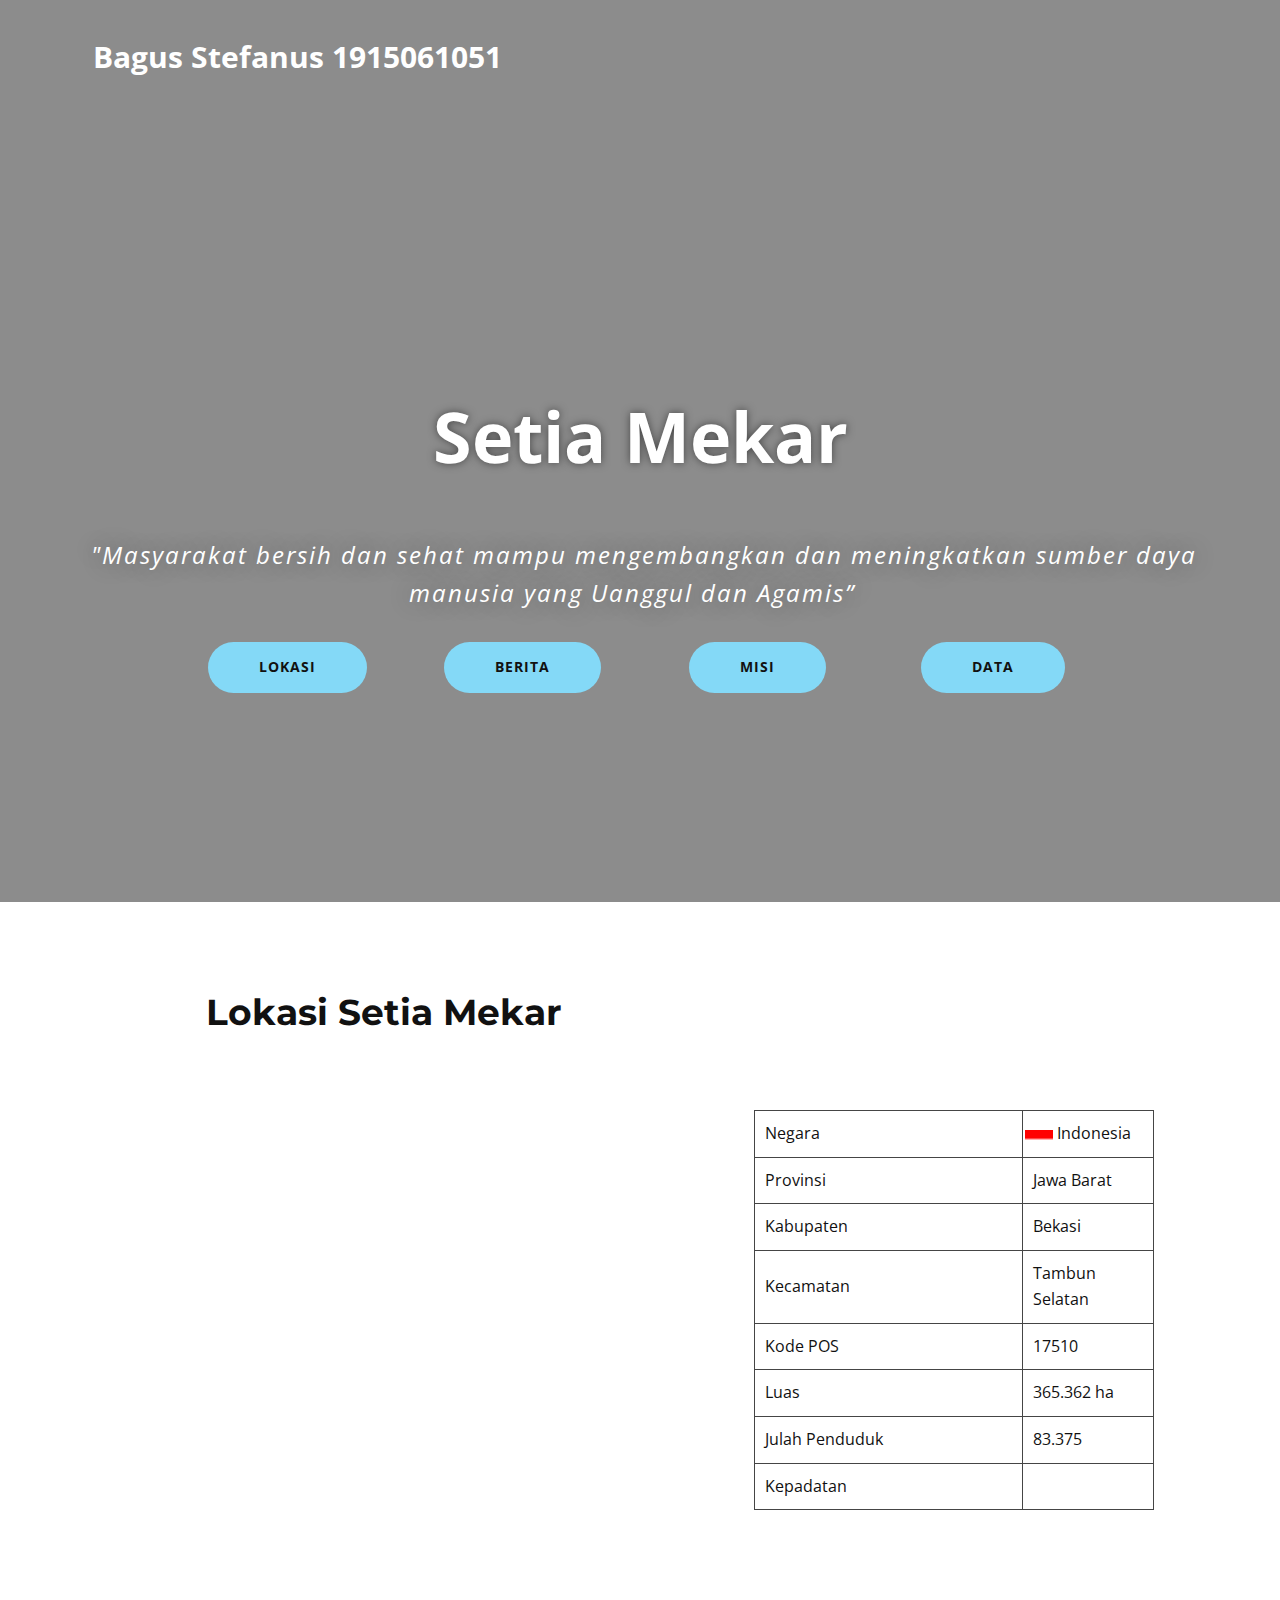
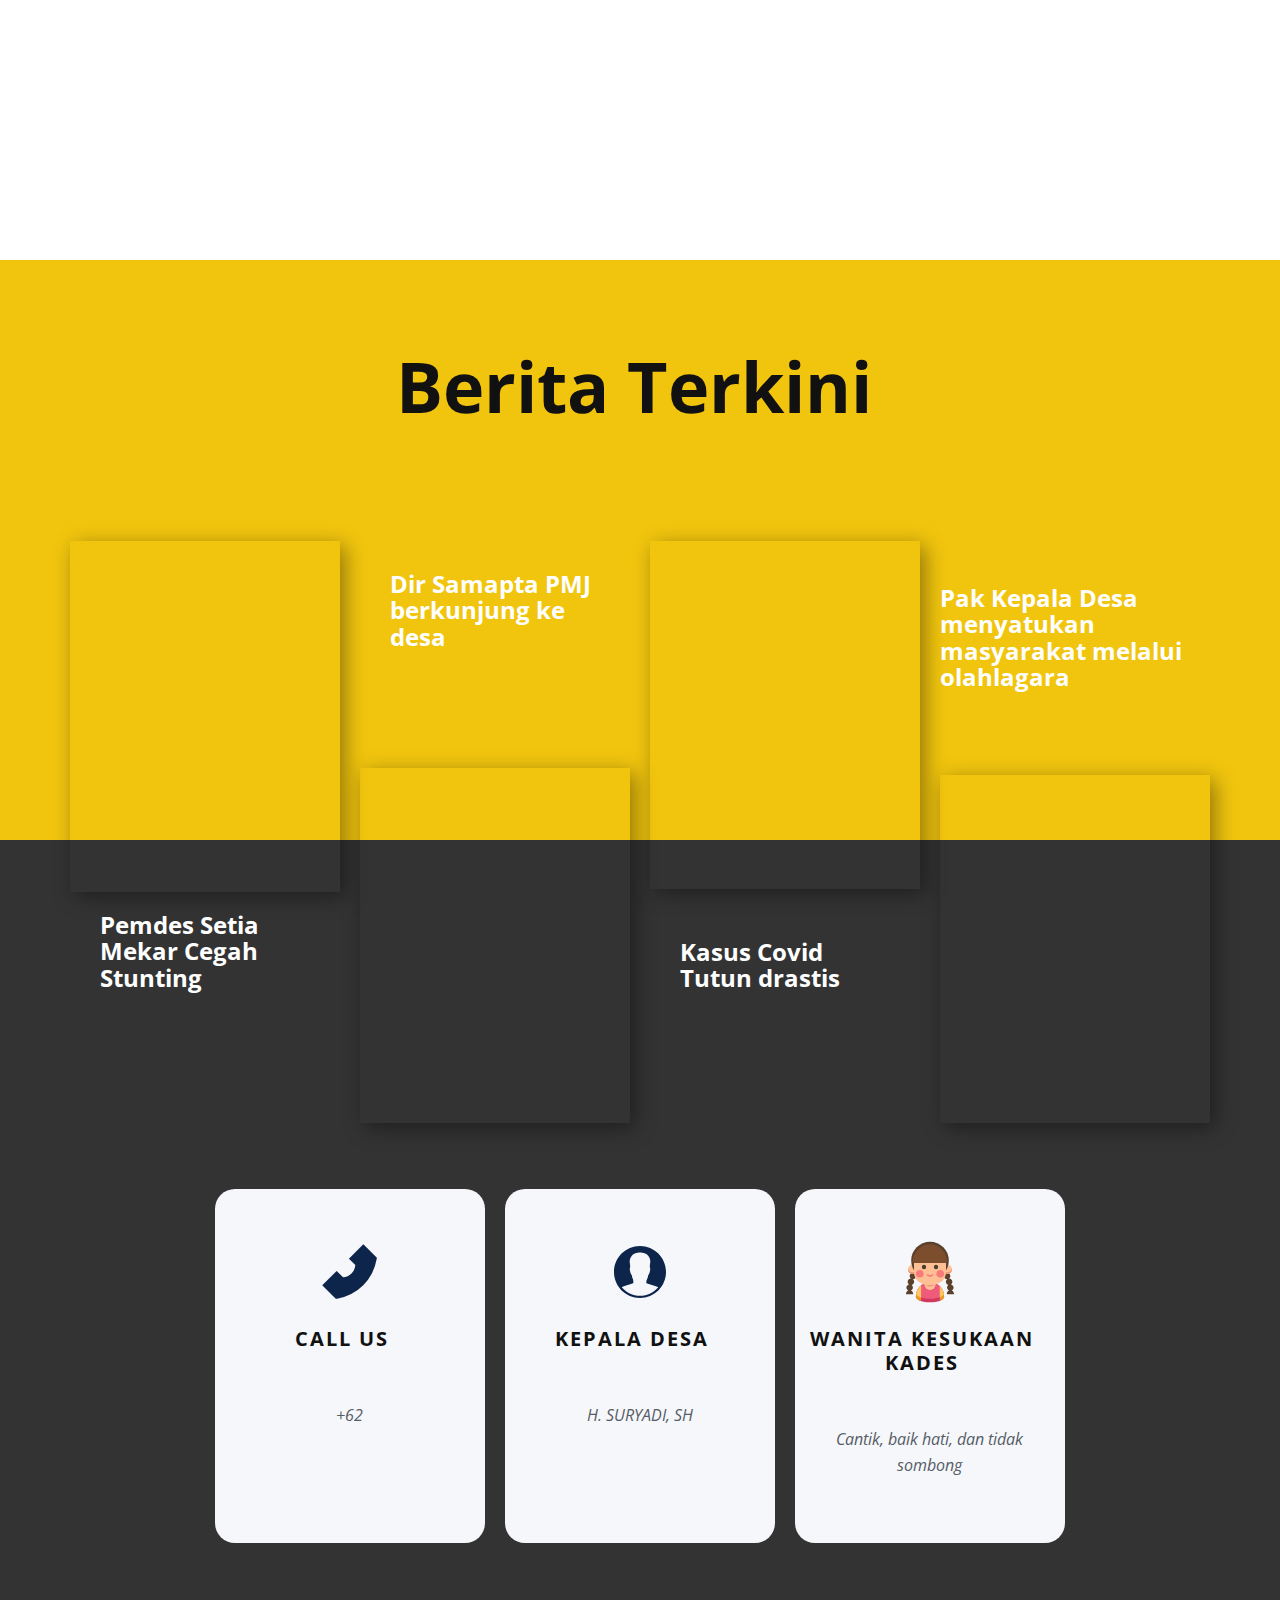
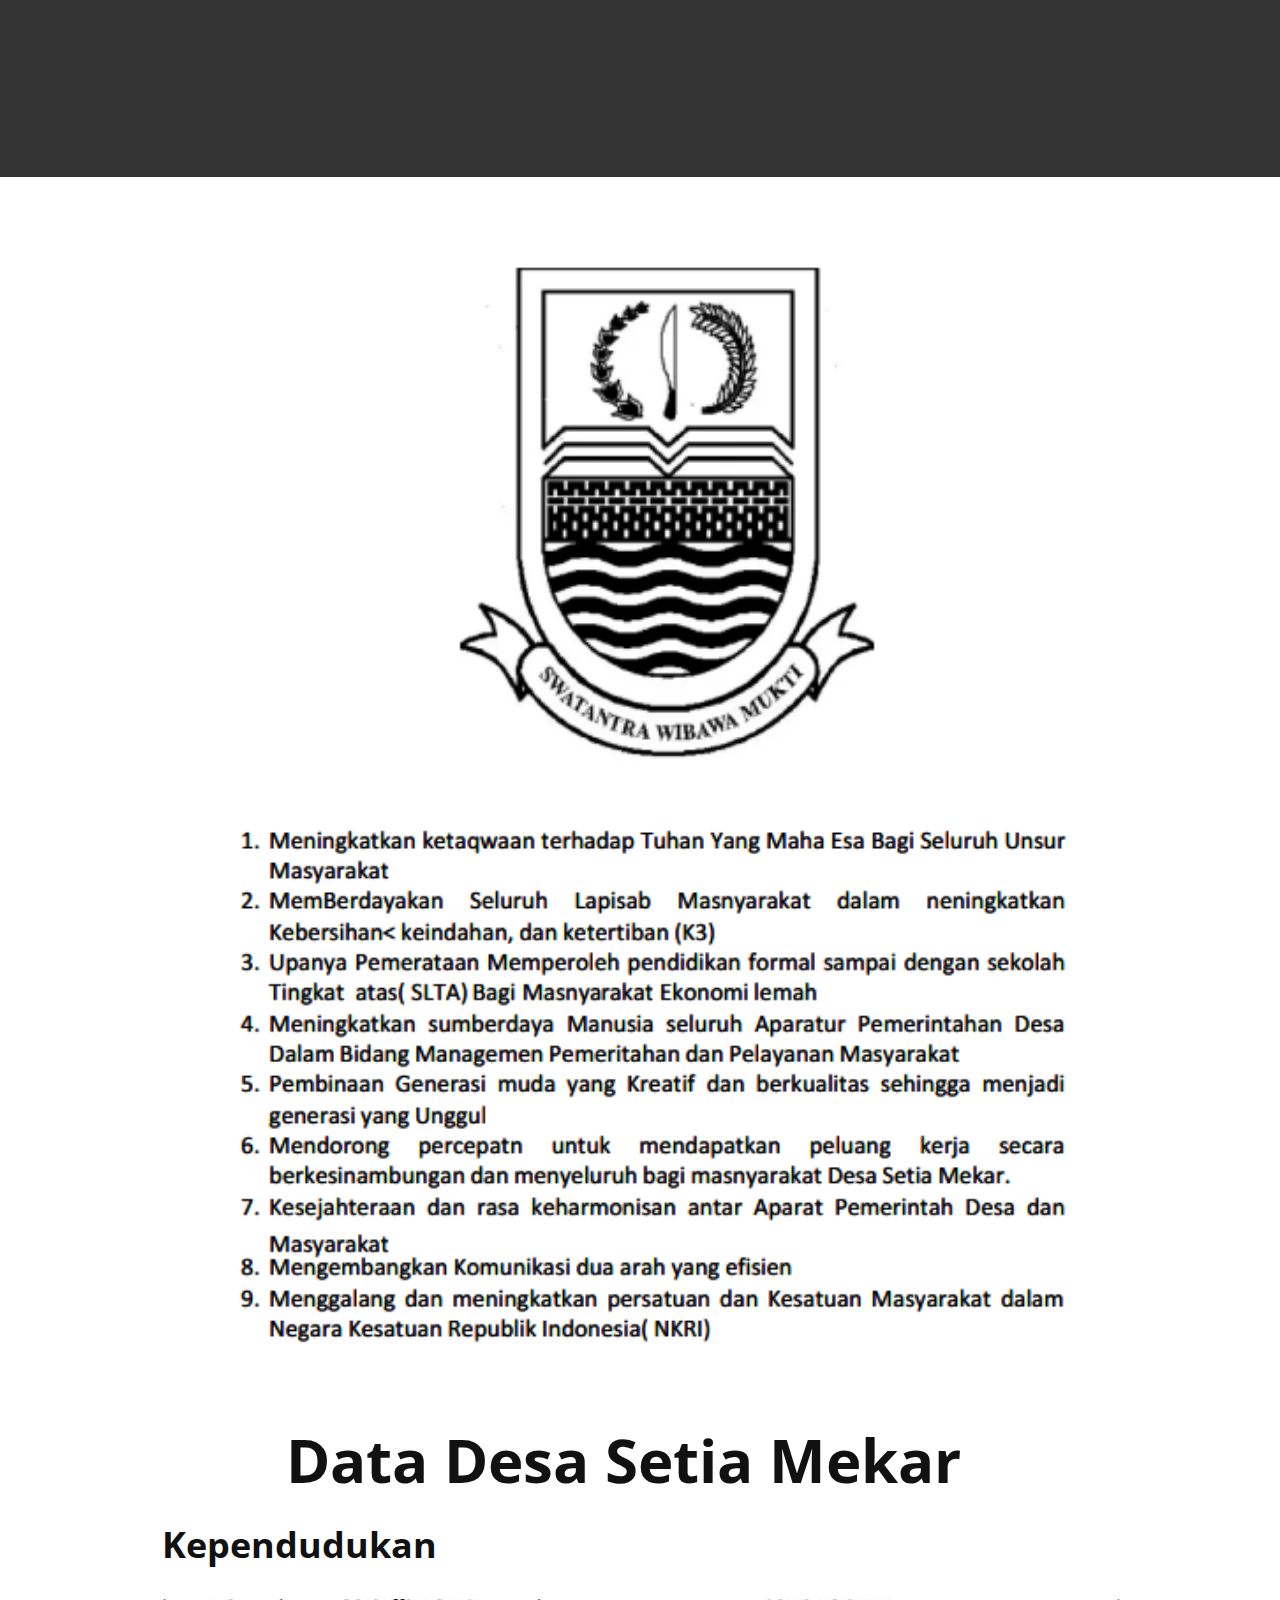
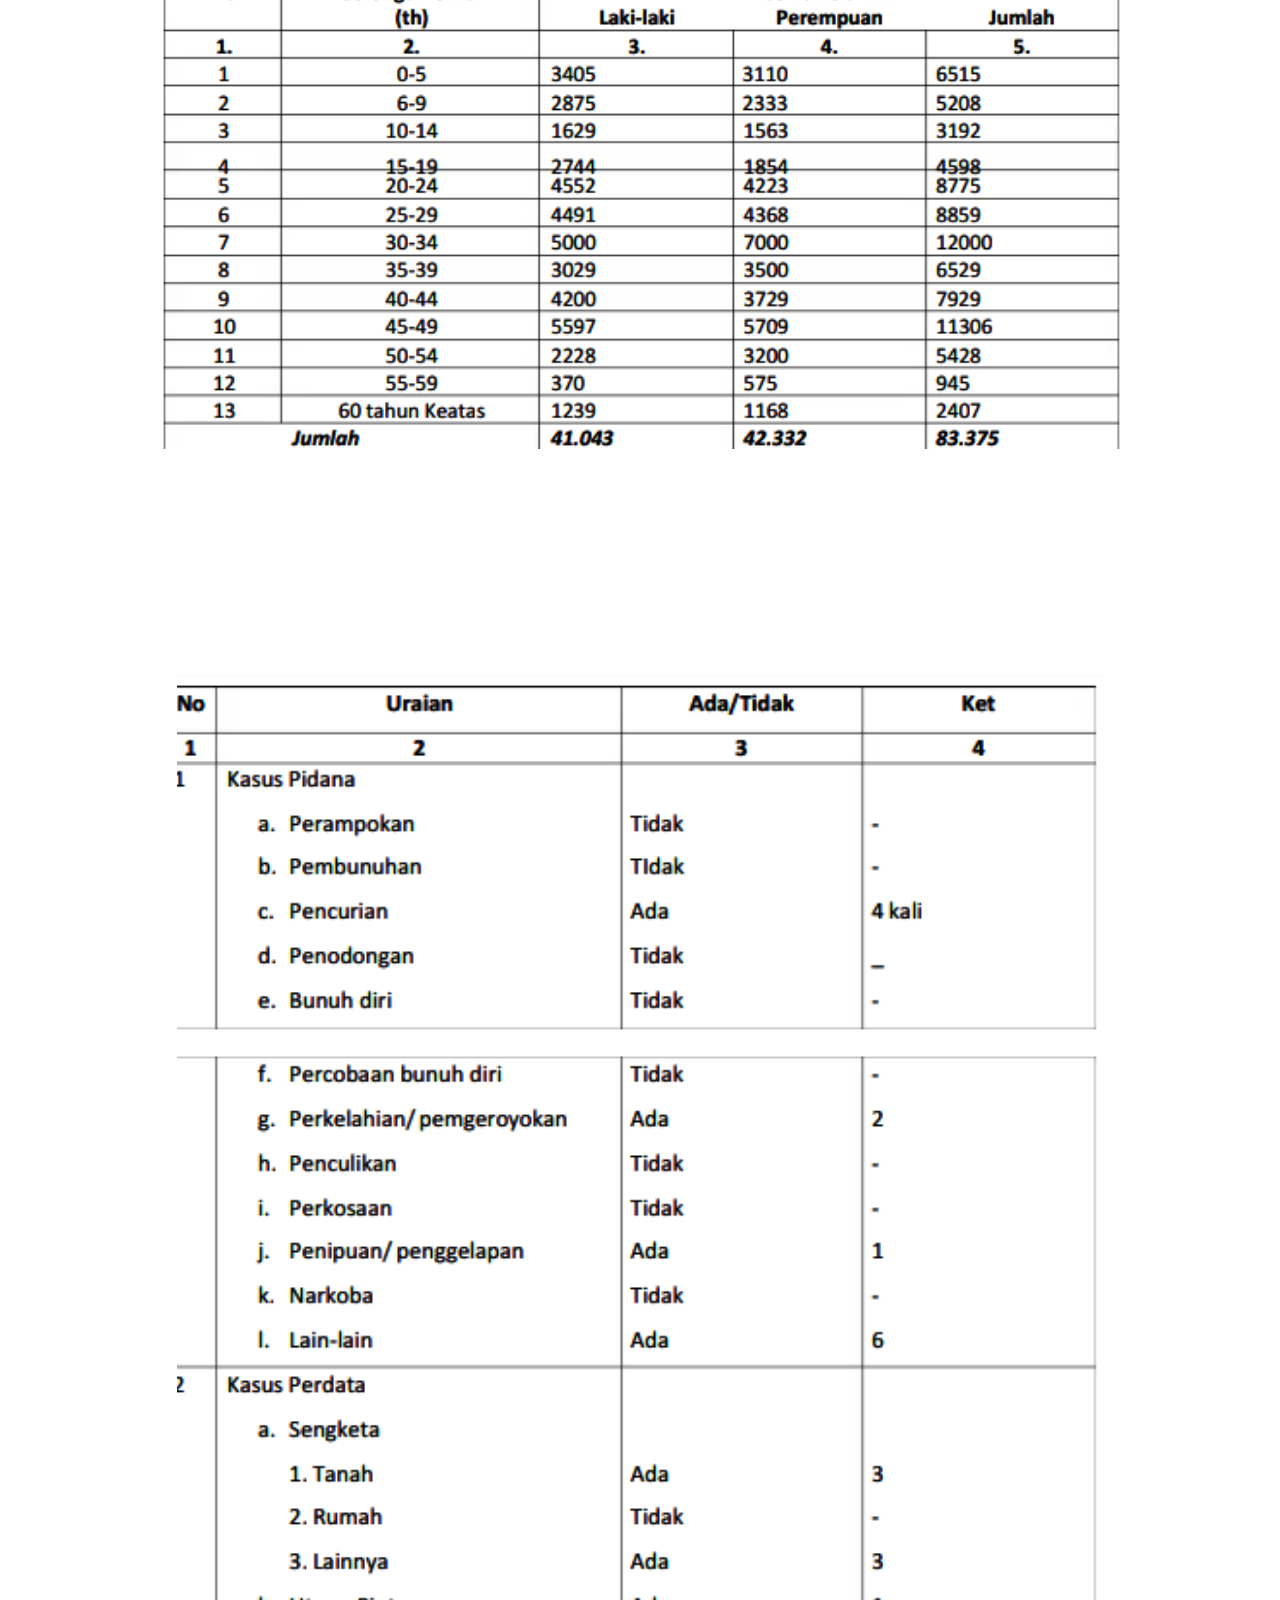
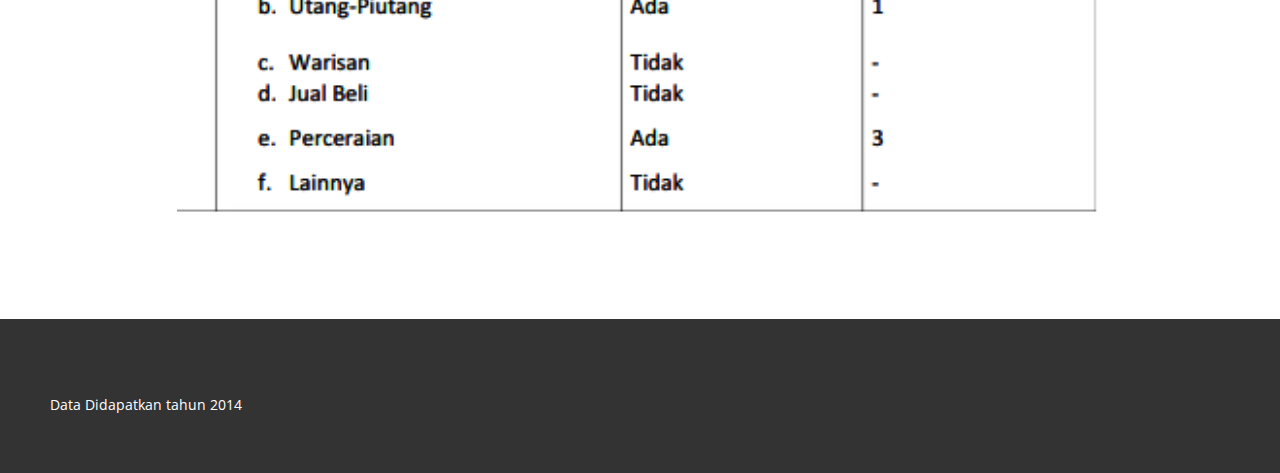
==== Home.html @ eedce9c5 "Add files via upload" ====
<!DOCTYPE html>
<html style="font-size: 16px;">
  <head>
    <meta name="viewport" content="width=device-width, initial-scale=1.0">
    <meta charset="utf-8">
    <meta name="keywords" content="​">
    <meta name="description" content="">
    <meta name="page_type" content="">
    <title>Home</title>
    <link rel="stylesheet" href="css.css" media="screen">
<link rel="stylesheet" href="Home.css" media="screen">
    <script class="u-script" type="text/javascript" src="jquery.js" defer=""></script>
    <script class="u-script" type="text/javascript" src="javas.js" defer=""></script>
    <meta name="generator" content="Nicepage 4.0.3, nicepage.com">
    <link id="u-theme-google-font" rel="stylesheet" href="https://fonts.googleapis.com/css?family=Open+Sans:300,300i,400,400i,600,600i,700,700i,800,800i">
    <link id="u-page-google-font" rel="stylesheet" href="https://fonts.googleapis.com/css?family=Montserrat:100,100i,200,200i,300,300i,400,400i,500,500i,600,600i,700,700i,800,800i,900,900i|Open+Sans:300,300i,400,400i,600,600i,700,700i,800,800i">
    
    
    
    
    
    
    
    <script type="application/ld+json">{
		"@context": "http://schema.org",
		"@type": "Organization",
		"name": ""
}</script>
    <meta name="theme-color" content="#0d244b">
    <meta property="og:title" content="Home">
    <meta property="og:type" content="website">
  </head>
  <body class="u-body u-overlap u-overlap-contrast"><header class="u-clearfix u-header u-sticky-d476 u-header" id="sec-e950"><div class="u-clearfix u-sheet u-valign-middle u-sheet-1">
        <h1 class="u-text u-text-default u-title u-text-1">Bagus Stefanus 1915061051</h1>
      </div></header>
    <section class="u-align-center u-clearfix u-image u-shading u-section-1" src="" data-image-width="231" data-image-height="149" id="sec-115c">
      <div class="u-clearfix u-sheet u-sheet-1">
        <h1 class="u-text u-text-default u-title u-text-1">Setia Mekar</h1>
        <p class="u-text u-text-default u-text-2"> &nbsp;"Masyarakat bersih dan sehat mampu mengembangkan dan
meningkatkan sumber daya manusia yang Uanggul dan Agamis”&nbsp;&nbsp;</p>
        <div class="u-expanded-width-md u-expanded-width-sm u-expanded-width-xs u-list u-list-1">
          <div class="u-repeater u-repeater-1">
            <div class="u-container-style u-list-item u-repeater-item">
              <div class="u-container-layout u-similar-container u-valign-middle u-container-layout-1">
                <a href="Home.html#sec-7c1f" data-page-id="698311248" class="u-active-white u-border-none u-btn u-btn-round u-button-style u-hover-white u-palette-2-light-1 u-radius-50 u-btn-1">LOKASI</a>
              </div>
            </div>
            <div class="u-align-center u-container-style u-list-item u-repeater-item">
              <div class="u-container-layout u-similar-container u-valign-middle u-container-layout-2">
                <a href="Home.html#sec-a1a3" data-page-id="698311248" class="u-active-white u-border-none u-btn u-btn-round u-button-style u-hover-white u-palette-2-light-1 u-radius-50 u-btn-2">Berita</a>
              </div>
            </div>
            <div class="u-align-center u-container-style u-list-item u-repeater-item">
              <div class="u-container-layout u-similar-container u-valign-middle u-container-layout-3">
                <a href="Home.html#carousel_a76b" data-page-id="698311248" class="u-active-white u-border-none u-btn u-btn-round u-button-style u-hover-white u-palette-2-light-1 u-radius-50 u-btn-3">MISI</a>
              </div>
            </div>
            <div class="u-align-center u-container-style u-list-item u-repeater-item">
              <div class="u-container-layout u-similar-container u-valign-middle u-container-layout-4">
                <a href="Home.html#sec-68e8" data-page-id="698311248" class="u-active-white u-border-none u-btn u-btn-round u-button-style u-hover-white u-palette-2-light-1 u-radius-50 u-btn-4">DATA</a>
              </div>
            </div>
          </div>
        </div>
      </div>
    </section>
    <section class="u-clearfix u-section-2" id="sec-7c1f">
      <div class="u-clearfix u-sheet u-sheet-1">
        <div class="u-clearfix u-expanded-width u-gutter-0 u-layout-wrap u-layout-wrap-1">
          <div class="u-layout">
            <div class="u-layout-row">
              <div class="u-align-center u-container-style u-layout-cell u-size-33 u-layout-cell-1">
                <div class="u-container-layout u-container-layout-1">
                  <h2 class="u-custom-font u-font-montserrat u-text u-text-1">Lokasi Setia Mekar</h2>
                  <div class="u-grey-light-2 u-map u-map-1" data-animation-name="fadeIn" data-animation-duration="1000" data-animation-delay="0" data-animation-direction="Down">
                    <div class="embed-responsive">
                      <iframe class="embed-responsive-item" src="//maps.google.com/maps?output=embed&amp;q=Kec.%20Tambun%20Sel.%0ABekasi%0AJawa%20Barat&amp;z=12&amp;t=m" data-map="[base64]"></iframe>
                    </div>
                  </div>
                </div>
              </div>
              <div class="u-align-center u-container-style u-layout-cell u-shape-rectangle u-size-27 u-layout-cell-2">
                <div class="u-container-layout u-container-layout-2">
                  <div class="u-table u-table-responsive u-table-1">
                    <table class="u-table-entity">
                      <colgroup>
                        <col width="67.3%">
                        <col width="32.7%">
                      </colgroup>
                      <tbody class="u-table-body">
                        <tr style="height: 34px;">
                          <td class="u-border-1 u-border-grey-dark-1 u-table-cell u-table-cell-1">Negara</td>
                          <td class="u-border-1 u-border-grey-dark-1 u-table-cell">&nbsp; &nbsp; &nbsp; Indonesia</td>
                        </tr>
                        <tr style="height: 28px;">
                          <td class="u-border-1 u-border-grey-dark-1 u-table-cell">Provinsi</td>
                          <td class="u-border-1 u-border-grey-dark-1 u-table-cell">Jawa Barat</td>
                        </tr>
                        <tr style="height: 32px;">
                          <td class="u-border-1 u-border-grey-dark-1 u-table-cell">Kabupaten</td>
                          <td class="u-border-1 u-border-grey-dark-1 u-table-cell">Bekasi</td>
                        </tr>
                        <tr style="height: 73px;">
                          <td class="u-border-1 u-border-grey-dark-1 u-table-cell">Kecamatan</td>
                          <td class="u-border-1 u-border-grey-dark-1 u-table-cell">Tambun Selatan</td>
                        </tr>
                        <tr style="height: 28px;">
                          <td class="u-border-1 u-border-grey-dark-1 u-table-cell">Kode POS</td>
                          <td class="u-border-1 u-border-grey-dark-1 u-table-cell">17510</td>
                        </tr>
                        <tr style="height: 46px;">
                          <td class="u-border-1 u-border-grey-dark-1 u-table-cell">Luas</td>
                          <td class="u-border-1 u-border-grey-dark-1 u-table-cell">365.362 ha</td>
                        </tr>
                        <tr style="height: 46px;">
                          <td class="u-border-1 u-border-grey-dark-1 u-table-cell">Julah Penduduk</td>
                          <td class="u-border-1 u-border-grey-dark-1 u-table-cell">83.375</td>
                        </tr>
                        <tr style="height: 46px;">
                          <td class="u-border-1 u-border-grey-dark-1 u-table-cell">Kepadatan</td>
                          <td class="u-border-1 u-border-grey-dark-1 u-table-cell"></td>
                        </tr>
                      </tbody>
                    </table>
                  </div>
                  <img class="u-image u-image-default u-preserve-proportions u-image-1" src="23px-Flag_of_Indonesia.svg.png" alt="" data-image-width="23" data-image-height="15">
                </div>
              </div>
            </div>
          </div>
        </div>
      </div>
    </section>
    <section class="u-align-center u-clearfix u-grey-80 u-section-3" id="sec-a1a3">
      <div class="u-container-style u-expanded-width u-group u-palette-3-base u-shape-rectangle u-group-1">
        <div class="u-container-layout u-container-layout-1">
          <h1 class="u-text u-title u-text-1">Berita Terkini</h1>
        </div>
      </div>
      <div class="u-clearfix u-gutter-20 u-layout-wrap u-layout-wrap-1">
        <div class="u-layout">
          <div class="u-layout-row">
            <div class="u-size-15 u-size-30-md">
              <div class="u-layout-col">
                <div class="u-container-style u-image u-layout-cell u-size-40 u-image-1" data-image-width="542" data-image-height="359">
                  <div class="u-container-layout u-container-layout-2"></div>
                </div>
                <div class="u-container-style u-hidden-md u-hidden-sm u-hidden-xs u-layout-cell u-size-20 u-layout-cell-2" wfd-invisible="true">
                  <div class="u-container-layout u-container-layout-3">
                    <h1 class="u-text u-text-default u-title u-text-2">
                      <a class="u-active-none u-border-none u-btn u-button-link u-button-style u-hover-none u-none u-text-white u-btn-1" href="https://www.google.com/url?sa=i&amp;url=https%3A%2F%2Fradarbekasi.id%2F2020%2F01%2F19%2Fpemdes-setiamekar-cegah-stunting%2F&amp;psig=AOvVaw2ZTSIqa7djpMjHJnnW5Iwo&amp;ust=1638883970744000&amp;source=images&amp;cd=vfe&amp;ved=0CA0Q3YkBahcKEwjw0NXbpM_0AhUAAAAAHQAAAAAQNA">Pemdes Setia Mekar Cegah Stunting</a>
                    </h1>
                  </div>
                </div>
              </div>
            </div>
            <div class="u-size-15 u-size-30-md">
              <div class="u-layout-col">
                <div class="u-container-style u-hidden-md u-hidden-sm u-hidden-xs u-layout-cell u-size-20 u-layout-cell-3" wfd-invisible="true">
                  <div class="u-container-layout u-valign-top u-container-layout-4">
                    <h1 class="u-text u-text-default u-title u-text-3">
                      <a class="u-active-none u-border-none u-btn u-button-link u-button-style u-hover-none u-none u-text-white u-btn-2" href="https://www.google.com/url?sa=i&amp;url=https%3A%2F%2F86news.co%2F2021%2F08%2F13%2Fdir-samapta-pmj-berkunjung-ke-ktj-desa-setia-mekar-tambun%2F&amp;psig=AOvVaw2ZTSIqa7djpMjHJnnW5Iwo&amp;ust=1638883970744000&amp;source=images&amp;cd=vfe&amp;ved=0CA0Q3YkBahcKEwjw0NXbpM_0AhUAAAAAHQAAAAAQOg"> Dir Samapta PMJ berkunjung ke desa</a>
                    </h1>
                  </div>
                </div>
                <div class="u-container-style u-image u-layout-cell u-size-40 u-image-2" data-image-width="1280" data-image-height="853">
                  <div class="u-container-layout u-container-layout-5"></div>
                </div>
              </div>
            </div>
            <div class="u-size-15 u-size-30-md">
              <div class="u-layout-col">
                <div class="u-container-style u-image u-layout-cell u-size-40 u-image-3" data-image-width="562" data-image-height="400">
                  <div class="u-container-layout u-container-layout-6"></div>
                </div>
                <div class="u-container-style u-hidden-md u-hidden-sm u-hidden-xs u-layout-cell u-size-20 u-layout-cell-6" wfd-invisible="true">
                  <div class="u-container-layout u-container-layout-7">
                    <h1 class="u-text u-text-default u-title u-text-4">
                      <a class="u-active-none u-border-none u-btn u-button-link u-button-style u-hover-none u-none u-text-white u-btn-3" href="https://www.google.com/url?sa=i&amp;url=https%3A%2F%2Fposkota.co.id%2F2021%2F07%2F31%2Fkasus-covid-19-di-desa-setia-mekar-kabupaten-bekasi-turun-drastis&amp;psig=AOvVaw2ZTSIqa7djpMjHJnnW5Iwo&amp;ust=1638883970744000&amp;source=images&amp;cd=vfe&amp;ved=0CA0Q3YkBahcKEwjw0NXbpM_0AhUAAAAAHQAAAAAQQA">Kasus Covid Tutun drastis</a>
                    </h1>
                  </div>
                </div>
              </div>
            </div>
            <div class="u-size-15 u-size-30-md">
              <div class="u-layout-col">
                <div class="u-container-style u-hidden-md u-hidden-sm u-hidden-xs u-layout-cell u-size-20 u-layout-cell-7" wfd-invisible="true">
                  <div class="u-container-layout u-container-layout-8">
                    <h1 class="u-text u-title u-text-5">
                      <a class="u-active-none u-border-none u-btn u-button-link u-button-style u-hover-none u-none u-text-white u-btn-4" href="https://www.google.com/url?sa=i&amp;url=https%3A%2F%2Fdemokratis.co.id%2Fkepala-desa-setiamekar-tambun-selatan-h-suryadi-sh-persatukan-masyarakat-melalui-olahraga%2F&amp;psig=AOvVaw2ZTSIqa7djpMjHJnnW5Iwo&amp;ust=1638883970744000&amp;source=images&amp;cd=vfe&amp;ved=0CA0Q3YkBahcKEwjw0NXbpM_0AhUAAAAAHQAAAAAQRg">Pak Kepala Desa menyatukan masyarakat melalui olahlagara</a>
                    </h1>
                  </div>
                </div>
                <div class="u-container-style u-image u-layout-cell u-size-40 u-image-4" data-image-width="550" data-image-height="769">
                  <div class="u-container-layout u-container-layout-9"></div>
                </div>
              </div>
            </div>
          </div>
        </div>
      </div>
      <div class="u-list u-list-1">
        <div class="u-repeater u-repeater-1">
          <div class="u-align-center u-container-style u-list-item u-palette-5-light-3 u-radius-20 u-repeater-item u-shape-round u-list-item-1">
            <div class="u-container-layout u-similar-container u-container-layout-10"><span class="u-custom-item u-icon u-icon-circle u-text-palette-1-base u-icon-1"><svg class="u-svg-link" preserveAspectRatio="xMidYMin slice" viewBox="0 0 24 24" style=""><use xmlns:xlink="http://www.w3.org/1999/xlink" xlink:href="#svg-872f"></use></svg><svg class="u-svg-content" viewBox="0 0 24 24" id="svg-872f"><g id="Layer_2"><path d="M11.59,7,14,9.4A5,5,0,0,1,9.4,14L7,11.59,1.59,17l5.07,5.07L7.16,22A18,18,0,0,0,22,7.16l.08-.51L17,1.59Z"></path>
</g></svg></span>
              <h5 class="u-text u-text-6">Call Us</h5>
              <p class="u-text u-text-palette-5-dark-2 u-text-7">+62</p>
            </div>
          </div>
          <div class="u-align-center u-container-style u-list-item u-palette-5-light-3 u-radius-20 u-repeater-item u-shape-round u-list-item-2">
            <div class="u-container-layout u-similar-container u-container-layout-11"><span class="u-custom-item u-icon u-icon-circle u-icon-2"><svg class="u-svg-link" preserveAspectRatio="xMidYMin slice" viewBox="0 0 512 512" style=""><use xmlns:xlink="http://www.w3.org/1999/xlink" xlink:href="#svg-a171"></use></svg><svg class="u-svg-content" viewBox="0 0 512 512" id="svg-a171" style="enable-background:new 0 0 512 512;"><path d="M256,48C141.1,48,48,141.1,48,256c0,114.9,93.1,208,208,208c114.9,0,208-93.1,208-208C464,141.1,370.9,48,256,48z   M256,446.7c-58.6,0-111.1-26.6-146.1-68.3c17.8-7.7,62.2-23.7,90.3-31.9c2.2-0.7,2.6-0.8,2.6-10.7c0-10.6-1.2-18.1-3.8-23.6  c-3.5-7.5-7.7-20.2-9.2-31.6c-4.2-4.9-9.9-14.5-13.6-32.9c-3.2-16.2-1.7-22.1,0.4-27.6c0.2-0.6,0.5-1.2,0.6-1.8  c0.8-3.7-0.3-23.5-3.1-38.8c-1.9-10.5,0.5-32.8,15-51.3c9.1-11.7,26.6-26,58-28l17.5,0c31.9,2,49.4,16.3,58.5,28  c14.5,18.5,16.9,40.8,14.9,51.3c-2.8,15.3-3.9,35-3.1,38.8c0.1,0.6,0.4,1.2,0.6,1.7c2.1,5.5,3.7,11.4,0.4,27.6  c-3.7,18.4-9.4,28-13.6,32.9c-1.5,11.4-5.7,24-9.2,31.6c-3.3,6.9-6.6,15.1-6.6,23.3c0,9.9,0.4,10,2.7,10.7  c26.7,7.9,72.7,23.8,93,32.1C367.2,420,314.7,446.7,256,446.7z"></path></svg></span>
              <h5 class="u-text u-text-8">Kepala desa</h5>
              <p class="u-text u-text-palette-5-dark-2 u-text-9"> H. SURYADI, SH</p>
            </div>
          </div>
          <div class="u-align-center u-container-style u-list-item u-palette-5-light-3 u-radius-20 u-repeater-item u-shape-round u-list-item-3">
            <div class="u-container-layout u-similar-container u-container-layout-12"><span class="u-custom-item u-icon u-icon-circle u-icon-3"><svg class="u-svg-link" preserveAspectRatio="xMidYMin slice" viewBox="0 0 512 512" style=""><use xmlns:xlink="http://www.w3.org/1999/xlink" xlink:href="#svg-7105"></use></svg><svg class="u-svg-content" viewBox="0 0 512 512" id="svg-7105"><path d="M429.639,404.189c8.939-4.113,15.15-13.143,15.15-23.627c0-12.37-8.642-22.715-20.215-25.346  c6.208-4.752,10.215-12.234,10.215-20.654c0-14.359-11.641-26-26-26c-0.235,0-0.468,0.011-0.701,0.018  c6.483-4.729,10.701-12.379,10.701-21.018c0-14.359-11.641-26-26-26s-26,11.641-26,26s11.641,26,26,26  c0.234,0,0.467-0.012,0.701-0.018c-6.484,4.728-10.701,12.378-10.701,21.018c0,12.369,8.641,22.714,20.214,25.346  c-6.207,4.751-10.214,12.232-10.214,20.654c0,10.616,6.366,19.74,15.487,23.779c-9.978,4.325-17.229,14.427-18.194,26.471  c-0.119,1.48,0.979,2.75,2.355,2.75h53.41c1.378,0,2.475-1.27,2.354-2.75C447.226,418.621,439.807,408.423,429.639,404.189z" fill="#5B412C"></path><path d="M119.212,261.563c-14.359,0-26,11.641-26,26c0,8.639,4.218,16.289,10.701,21.018  c-0.233-0.007-0.466-0.018-0.701-0.018c-14.359,0-26,11.641-26,26c0,8.42,4.007,15.902,10.215,20.654  c-11.573,2.631-20.215,12.976-20.215,25.346c0,10.484,6.21,19.514,15.15,23.627c-10.168,4.233-17.587,14.432-18.565,26.623  c-0.118,1.48,0.979,2.75,2.356,2.75h53.41c1.378,0,2.475-1.27,2.355-2.75c-0.966-12.044-8.217-22.146-18.194-26.471  c9.121-4.039,15.487-13.163,15.487-23.779c0-8.422-4.007-15.903-10.214-20.654c11.573-2.632,20.214-12.977,20.214-25.346  c0-8.64-4.217-16.29-10.701-21.018c0.234,0.006,0.467,0.018,0.701,0.018c14.359,0,26-11.641,26-26S133.572,261.563,119.212,261.563z  " fill="#5B412C"></path><circle cx="116.731" cy="235.501" fill="#FFBF94" r="36.537"></circle><path d="M116.732,257.858c-17.753,0-32.542-12.662-35.844-29.447c-0.451,2.294-0.693,4.663-0.693,7.09  c0,20.178,16.358,36.536,36.537,36.536s36.536-16.358,36.536-36.536c0-2.427-0.242-4.796-0.693-7.09  C149.274,245.196,134.484,257.858,116.732,257.858z" fill="#ED9572"></path><circle cx="395.27" cy="235.501" fill="#FFBF94" r="36.537"></circle><path d="M395.27,257.858c-17.752,0-32.542-12.662-35.843-29.447c-0.451,2.294-0.693,4.663-0.693,7.09  c0,20.178,16.357,36.536,36.536,36.536s36.537-16.358,36.537-36.536c0-2.427-0.242-4.796-0.693-7.09  C427.812,245.196,413.021,257.858,395.27,257.858z" fill="#ED9572"></path><circle cx="256.001" cy="164.063" fill="#5B412C" r="150.5"></circle><path d="M368.882,451.68c0,62.344-225.762,62.344-225.762,0c0-62.342,50.538-112.881,112.881-112.881  C318.344,338.799,368.882,389.338,368.882,451.68z" fill="#D1375F"></path><path d="M256,338.799c-55.722,0-102.008,40.376-111.212,93.467c19.419,50.416,203.005,50.416,222.424,0  C358.009,379.175,311.723,338.799,256,338.799z" fill="#EF5B7B"></path><circle cx="256.001" cy="354.926" fill="#FFBF94" r="44.716"></circle><path d="M256,310.209c-19.94,0-36.826,13.057-42.592,31.084c5.766,18.027,22.651,31.083,42.592,31.083  c19.941,0,36.827-13.056,42.592-31.083C292.827,323.266,275.941,310.209,256,310.209z" fill="#ED9572"></path><path d="M383.997,180.969c-2.857-68.226-55.772-122.666-127.966-122.696v-0.001c-0.01,0-0.02,0-0.03,0  c-0.01,0-0.02,0-0.03,0v0.001c-72.193,0.03-125.108,54.471-127.966,122.696h-0.124v78.526h0.124  c2.857,68.224,60.131,100.864,127.966,100.884l0,0c0.011,0,0.021,0,0.03,0c0.011,0,0.021,0,0.03,0l0,0  c67.835-0.02,125.109-32.66,127.966-100.884h0.124v-78.526H383.997z" fill="#FFBF94"></path><path d="M143.12,451.68c0,17.054,16.9,29.436,41.444,37.159V364.302C159.272,385.002,143.12,416.448,143.12,451.68z" fill="#E89C21"></path><path d="M368.882,451.68c0-31.801-13.157-60.522-34.318-81.038v115.745  C355.194,478.597,368.882,467.029,368.882,451.68z" fill="#E89C21"></path><path d="M144.789,432.266c4.819,12.511,19.754,21.914,39.775,28.215v-96.183  C164.026,381.108,149.514,405.005,144.789,432.266z" fill="#FFC866"></path><path d="M367.213,432.266c-4.159-23.99-15.897-45.376-32.649-61.62v87.376  C350.968,451.824,362.985,443.242,367.213,432.266z" fill="#FFC866"></path><circle cx="174.203" cy="269.855" fill="#F97A7A" r="30.538"></circle><circle cx="337.799" cy="269.855" fill="#F97A7A" r="30.538"></circle><circle cx="208.045" cy="216.414" fill="#493E2F" r="17.45"></circle><circle cx="304.145" cy="216.414" fill="#493E2F" r="17.45"></circle><path d="M256.545,293.734c-9.077,0-18.154-3.455-25.064-10.365c-2.343-2.344-2.343-6.143,0-8.486  c2.343-2.342,6.143-2.342,8.485,0c9.144,9.145,24.018,9.143,33.16,0c2.343-2.342,6.143-2.342,8.485,0  c2.343,2.344,2.343,6.143,0,8.486C274.7,290.279,265.623,293.734,256.545,293.734z" fill="#F97A7A"></path><path d="M128.307,183.563c-6.588,0-11.832-6.066-11.264-13.149C123.215,93.44,183.072,33.041,256,33.041  c72.929,0,132.786,60.399,138.958,137.372c0.568,7.083-4.676,13.149-11.265,13.149H128.307z" fill="#7C4E2E"></path></svg></span>
              <h5 class="u-text u-text-10">Wanita kesukaan kades</h5>
              <p class="u-text u-text-palette-5-dark-2 u-text-11">Cantik, baik hati, dan tidak sombong</p>
            </div>
          </div>
        </div>
      </div>
    </section>
    <section class="u-align-center u-clearfix u-image u-section-4" id="carousel_a76b">
      <div class="u-clearfix u-sheet u-valign-middle-sm u-valign-middle-xs u-sheet-1">
        <img src="sasasasasa.png" alt="" class="u-expanded-width-sm u-expanded-width-xs u-image u-image-round u-radius-20 u-image-1" data-image-width="260" data-image-height="278">
        <img class="u-image u-image-default u-image-2" src="loololol.png" alt="" data-image-width="492" data-image-height="315">
      </div>
    </section>
    <section class="u-clearfix u-section-5" id="sec-68e8">
      <div class="u-clearfix u-sheet u-sheet-1">
        <h1 class="u-text u-text-default u-text-1">Data Desa Setia Mekar</h1>
        <h2 class="u-subtitle u-text u-text-default u-text-2">Kependudukan</h2>
        <img class="u-image u-image-default u-image-1" src="anakbabi.png" alt="" data-image-width="565" data-image-height="301">
      </div>
    </section>
    <section class="u-clearfix u-section-6" id="sec-2813">
      <div class="u-clearfix u-sheet u-sheet-1">
        <img class="u-image u-image-default u-image-1" src="asjsaksalkasklas.png" alt="" data-image-width="500" data-image-height="595">
      </div>
    </section>
    
    
    <footer class="u-clearfix u-footer u-grey-80" id="sec-3f3a"><div class="u-clearfix u-sheet u-sheet-1">
        <div class="u-align-center u-container-style u-group u-group-1">
          <div class="u-container-layout u-valign-middle u-container-layout-1">
            <p class="u-small-text u-text u-text-variant u-text-1">Data Didapatkan tahun 2014</p>
          </div>
        </div>
      </div></footer>

  </body>
</html>
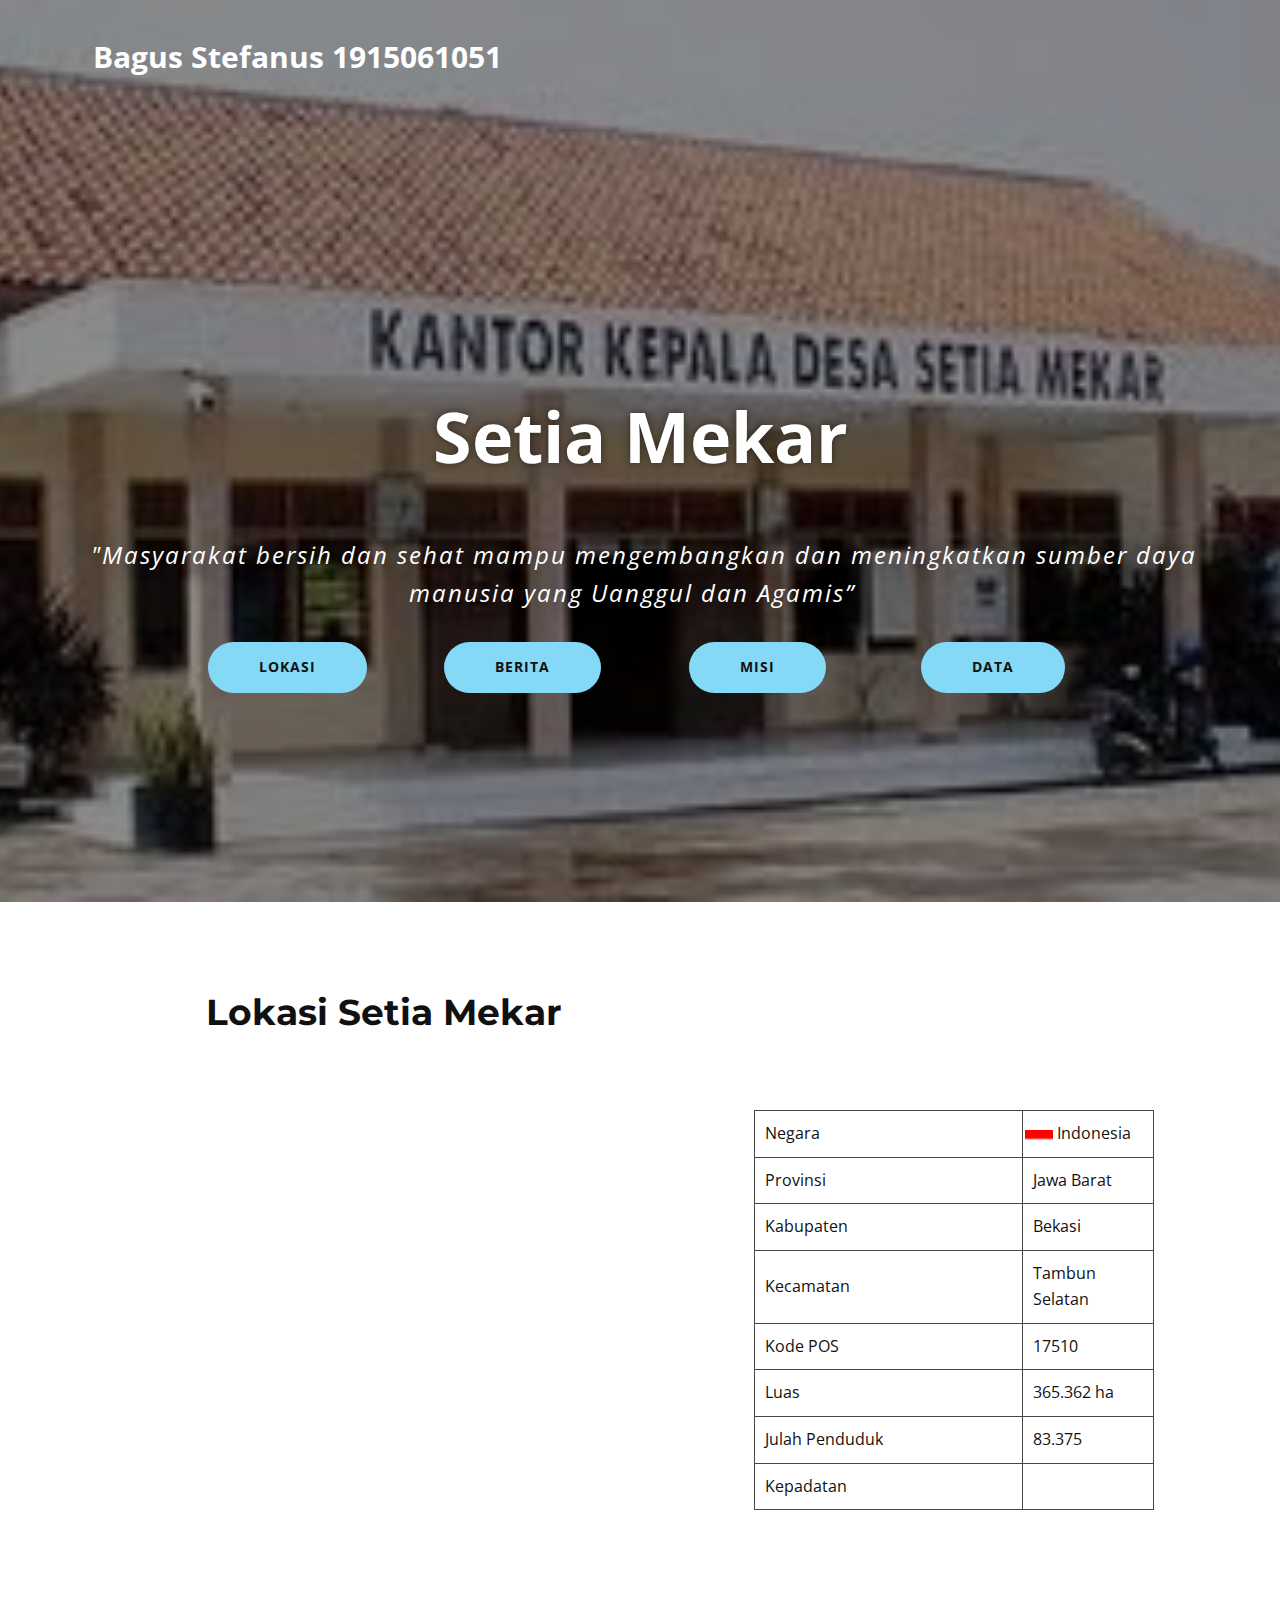
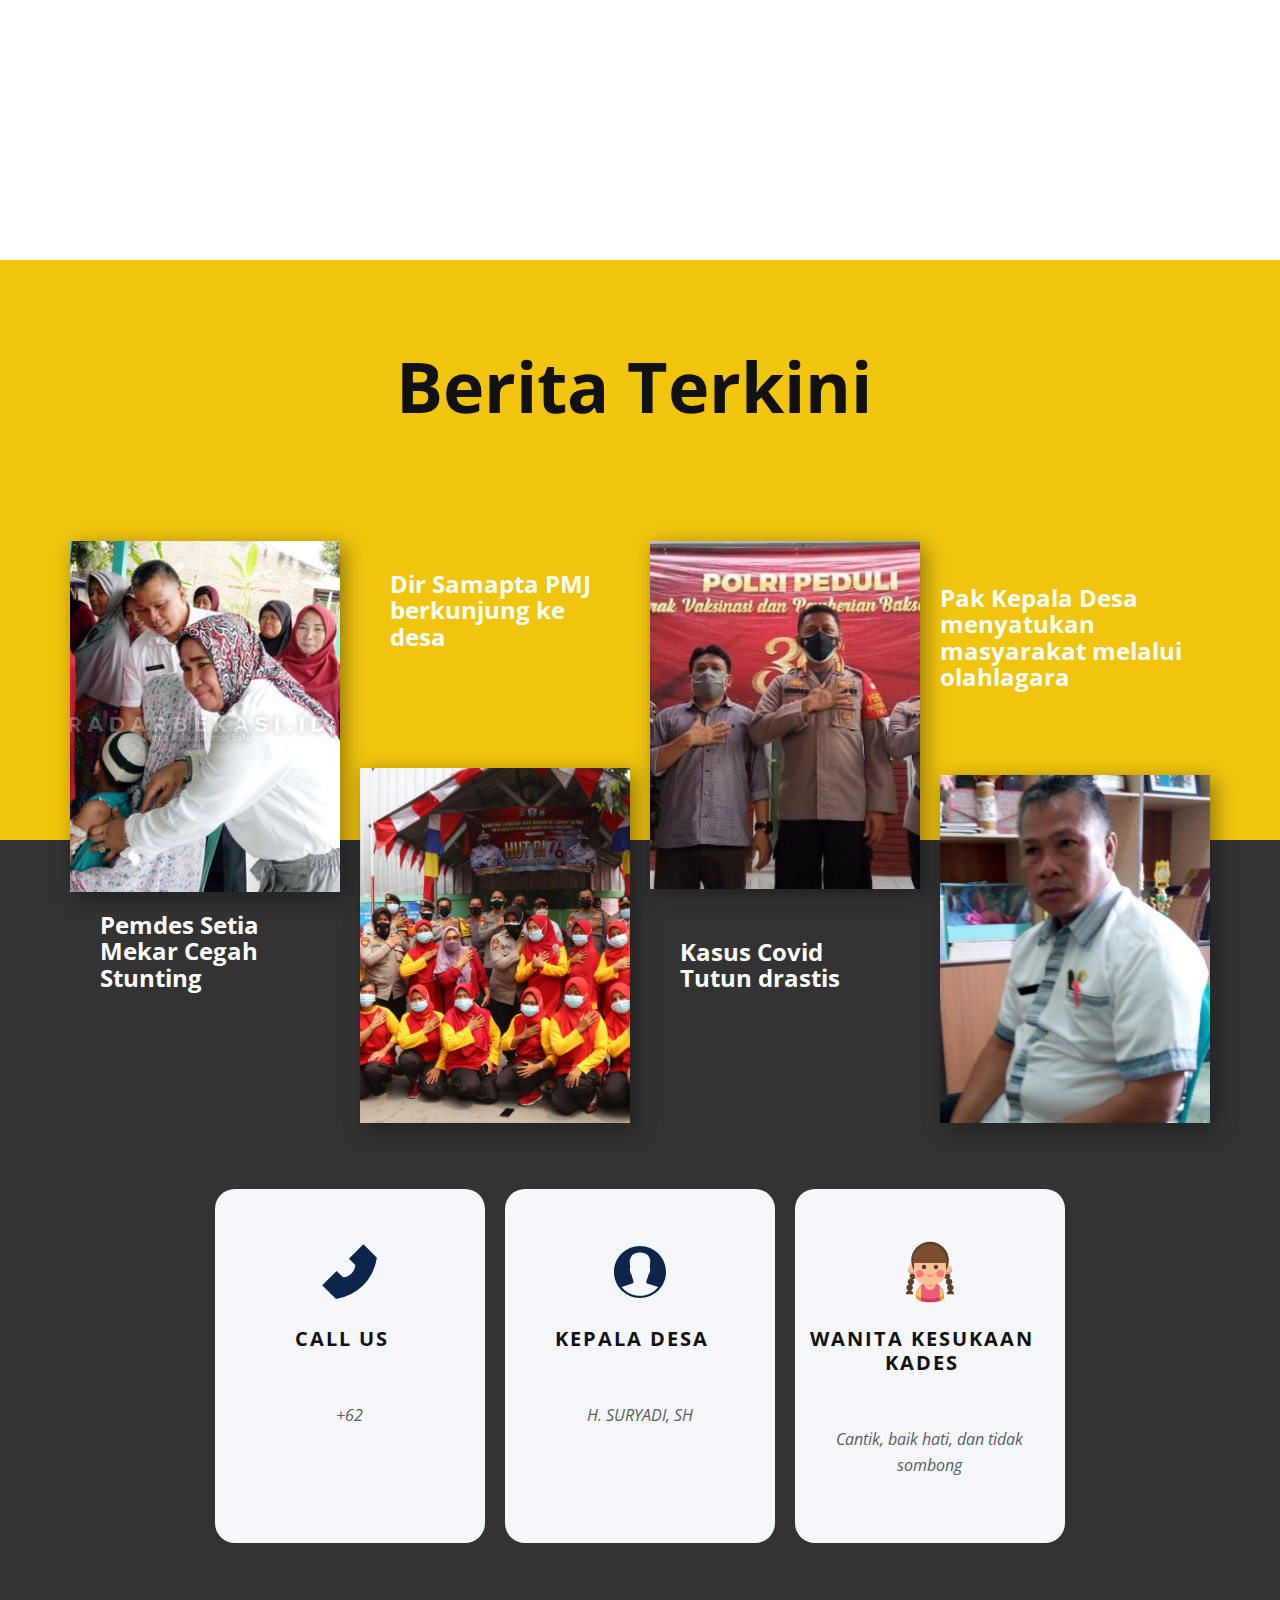
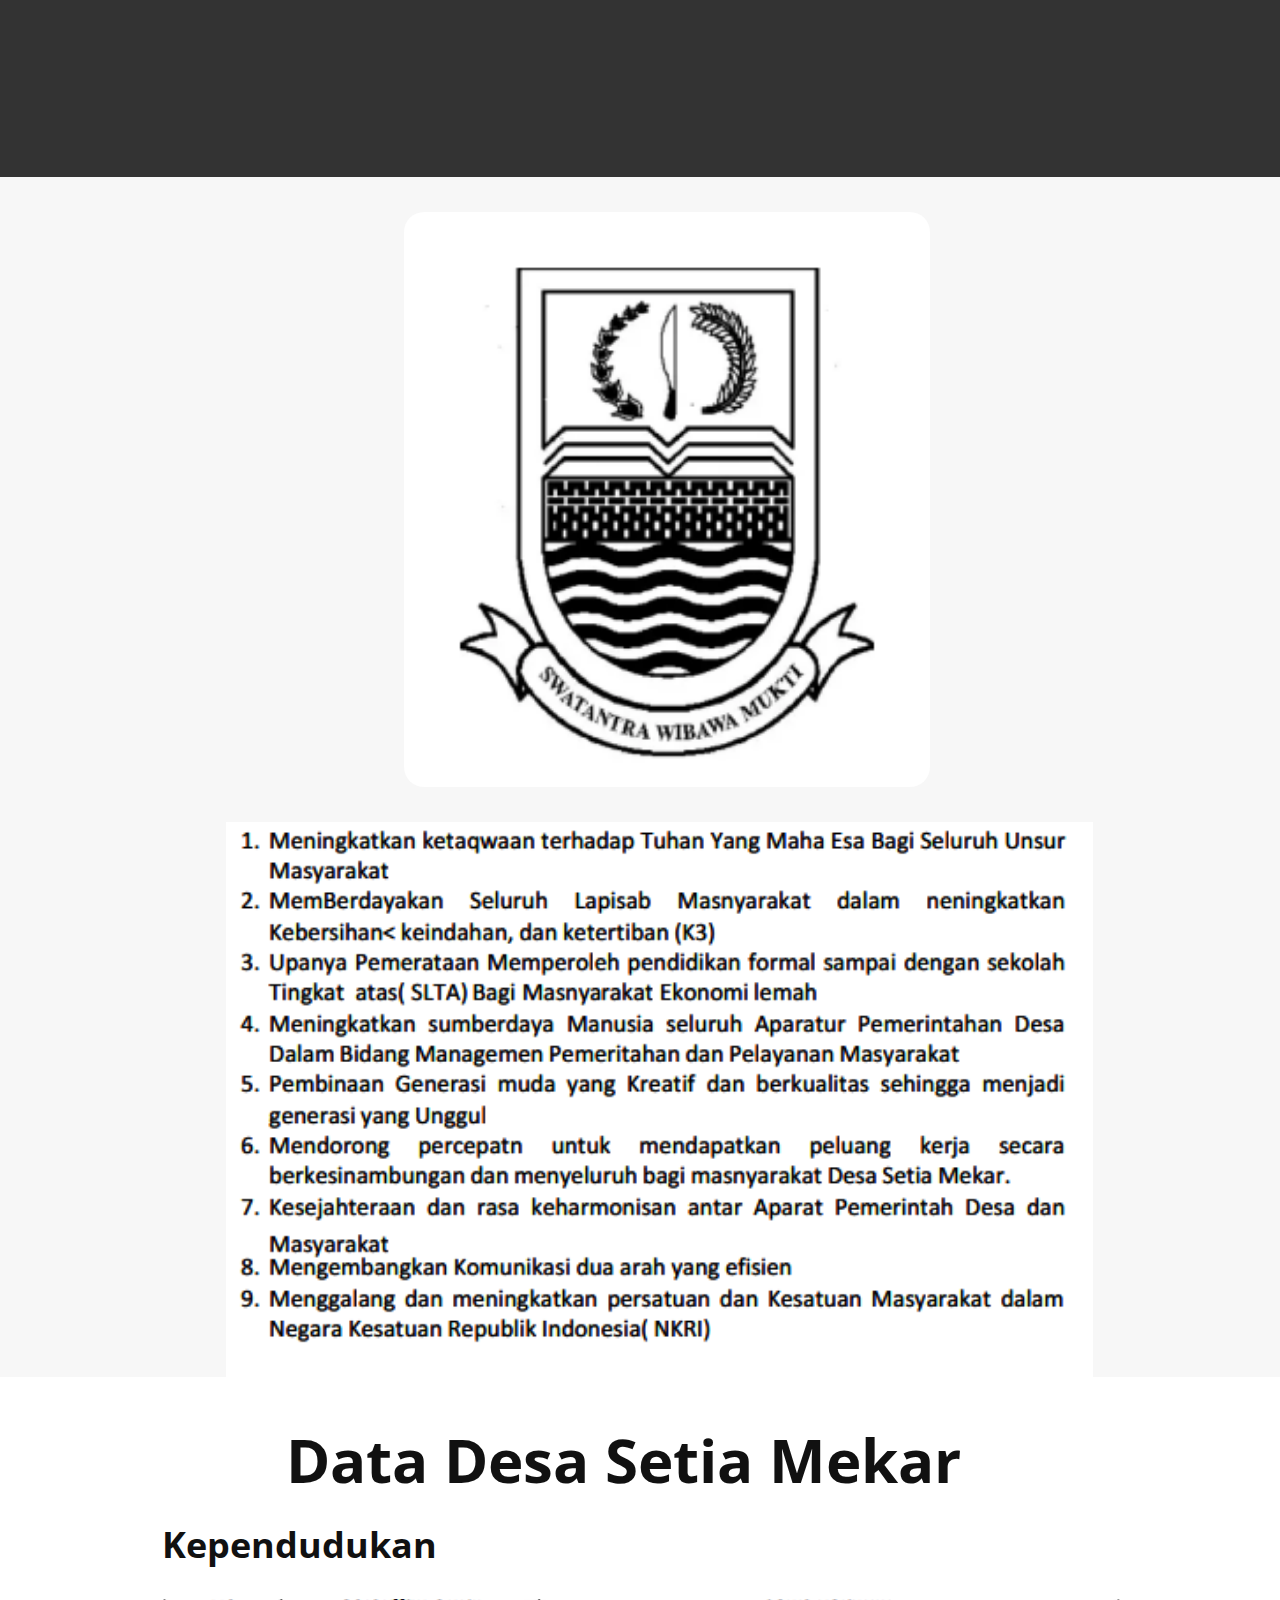
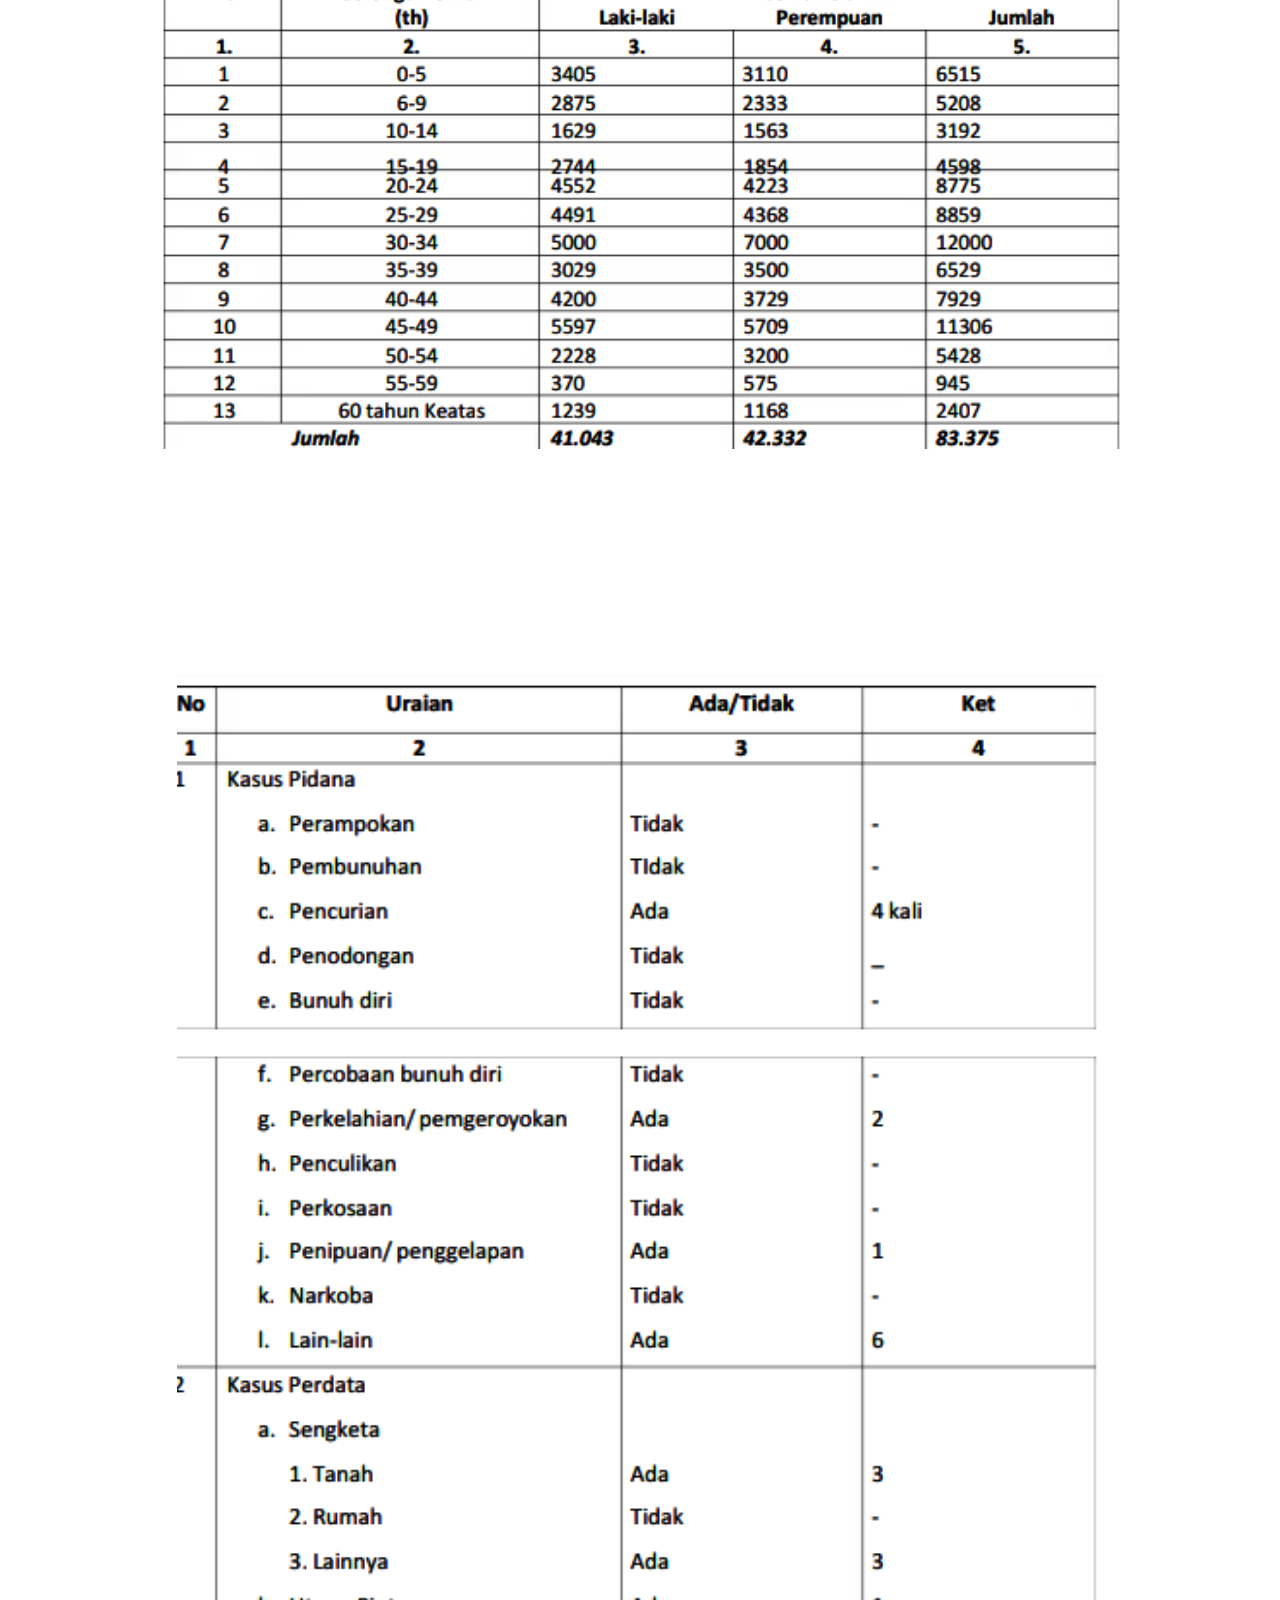
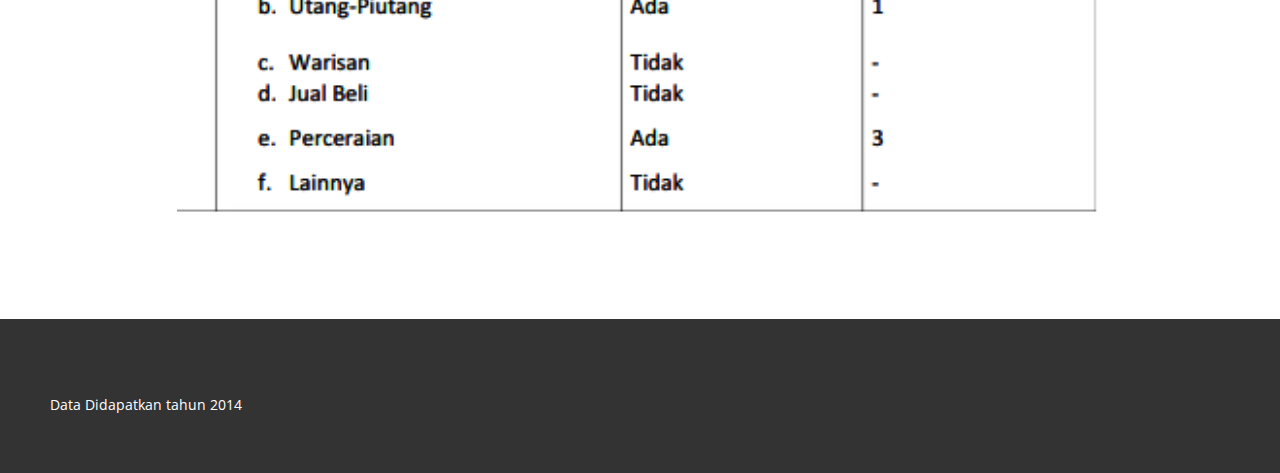
==== commit c33e13fa: "Update Home.html" ====
--- a/Home.html
+++ b/Home.html
@@ -11,7 +11,7 @@
 <link rel="stylesheet" href="Home.css" media="screen">
     <script class="u-script" type="text/javascript" src="jquery.js" defer=""></script>
     <script class="u-script" type="text/javascript" src="javas.js" defer=""></script>
-    <meta name="generator" content="Nicepage 4.0.3, nicepage.com">
+    <meta name="generator" content="">
     <link id="u-theme-google-font" rel="stylesheet" href="https://fonts.googleapis.com/css?family=Open+Sans:300,300i,400,400i,600,600i,700,700i,800,800i">
     <link id="u-page-google-font" rel="stylesheet" href="https://fonts.googleapis.com/css?family=Montserrat:100,100i,200,200i,300,300i,400,400i,500,500i,600,600i,700,700i,800,800i,900,900i|Open+Sans:300,300i,400,400i,600,600i,700,700i,800,800i">
     
@@ -252,4 +252,4 @@
       </div></footer>
 
   </body>
-</html>+</html>
--- a/Home.css
+++ b/Home.css
@@ -1,5 +1,5 @@
  .u-section-1 {
-  background-image: linear-gradient(0deg, rgba(0,0,0,0.45), rgba(0,0,0,0.45)), url("images/setiamekar.jpg");
+  background-image: linear-gradient(0deg, rgba(0,0,0,0.45), rgba(0,0,0,0.45)), url("setiamekar.jpg");
   background-position: 50% 50%;
 }
 
@@ -355,7 +355,7 @@
 
 .u-section-3 .u-image-1 {
   min-height: 371px;
-  background-image: url("images/Posyandu.jpg");
+  background-image: url("Posyandu.jpg");
   background-position: 53.42% 50%;
 }
 
@@ -403,7 +403,7 @@
 
 .u-section-3 .u-image-2 {
   min-height: 375px;
-  background-image: url("images/IMG-20210813-WA0070.jpg");
+  background-image: url("IMG-20210813-WA0070.jpg");
   background-position: 50% 50%;
 }
 
@@ -414,7 +414,7 @@
 
 .u-section-3 .u-image-3 {
   min-height: 368px;
-  background-image: url("images/polri-peduli-vaksin.jpg");
+  background-image: url("polri-peduli-vaksin.jpg");
   background-position: 50% 50%;
 }
 
@@ -462,7 +462,7 @@
 
 .u-section-3 .u-image-4 {
   min-height: 368px;
-  background-image: url("images/Setia-1.jpg");
+  background-image: url("Setia-1.jpg");
   background-position: 50% 50%;
 }
 
@@ -852,7 +852,7 @@
     grid-auto-columns: 100%;
   }
 } .u-section-4 {
-  background-image: url("images/bg.jpg");
+  background-image: url("bg.jpg");
   background-position: 50% 50%;
 }
 
